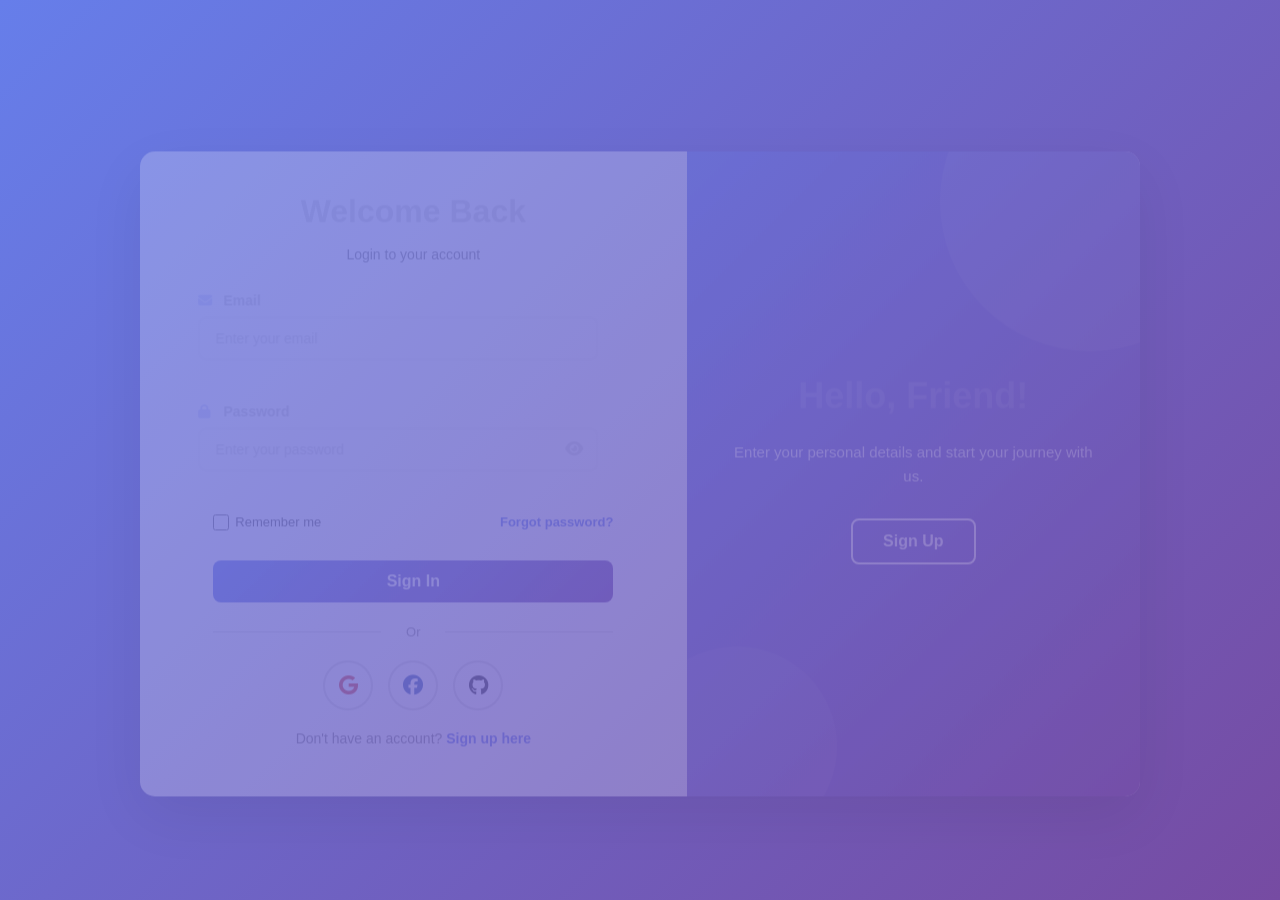
==== dashboard.html @ f2b42375 "Add files via upload" ====
<!DOCTYPE html>
<html lang="en">
<head>
    <meta charset="UTF-8">
    <meta name="viewport" content="width=device-width, initial-scale=1.0">
    <title>Dashboard - Task 2</title>
    <link rel="stylesheet" href="https://cdnjs.cloudflare.com/ajax/libs/font-awesome/6.4.0/css/all.min.css">
    <style>
        * {
            margin: 0;
            padding: 0;
            box-sizing: border-box;
        }

        body {
            font-family: 'Segoe UI', Tahoma, Geneva, Verdana, sans-serif;
            background: linear-gradient(135deg, #667eea 0%, #764ba2 100%);
            min-height: 100vh;
            padding: 20px;
        }

        .navbar {
            background: white;
            padding: 15px 30px;
            border-radius: 10px;
            box-shadow: 0 5px 20px rgba(0,0,0,0.1);
            display: flex;
            justify-content: space-between;
            align-items: center;
            margin-bottom: 30px;
            position: sticky;
            top: 20px;
            z-index: 100;
        }

        .navbar h1 {
            color: #667eea;
            font-size: 24px;
        }

        .navbar-buttons {
            display: flex;
            gap: 15px;
        }

        .btn {
            padding: 10px 20px;
            border: none;
            border-radius: 8px;
            cursor: pointer;
            font-weight: 600;
            transition: all 0.3s;
            text-decoration: none;
            display: inline-block;
        }

        .btn-primary {
            background: #667eea;
            color: white;
        }

        .btn-primary:hover {
            background: #764ba2;
            transform: translateY(-2px);
        }

        .btn-danger {
            background: #dc3545;
            color: white;
        }

        .btn-danger:hover {
            background: #c82333;
            transform: translateY(-2px);
        }

        .container {
            max-width: 1200px;
            margin: 0 auto;
        }

        .welcome-section {
            background: white;
            padding: 40px;
            border-radius: 15px;
            box-shadow: 0 10px 30px rgba(0,0,0,0.2);
            margin-bottom: 30px;
            animation: slideUp 0.6s ease-out;
        }

        @keyframes slideUp {
            from {
                opacity: 0;
                transform: translateY(30px);
            }
            to {
                opacity: 1;
                transform: translateY(0);
            }
        }

        .welcome-section h2 {
            color: #333;
            margin-bottom: 10px;
            font-size: 32px;
        }

        .welcome-section p {
            color: #888;
            font-size: 16px;
            margin-bottom: 20px;
        }

        .user-info {
            background: #f8f9fa;
            padding: 20px;
            border-radius: 10px;
            border-left: 4px solid #667eea;
        }

        .user-info strong {
            color: #667eea;
        }

        .cards-section {
            display: grid;
            grid-template-columns: repeat(auto-fit, minmax(280px, 1fr));
            gap: 25px;
            margin-bottom: 30px;
        }

        .card {
            background: white;
            padding: 30px;
            border-radius: 15px;
            box-shadow: 0 5px 20px rgba(0,0,0,0.1);
            text-align: center;
            transition: all 0.3s;
        }

        .card:hover {
            transform: translateY(-10px);
            box-shadow: 0 15px 40px rgba(0,0,0,0.2);
        }

        .card i {
            font-size: 40px;
            color: #667eea;
            margin-bottom: 15px;
        }

        .card h3 {
            color: #333;
            margin-bottom: 10px;
        }

        .card p {
            color: #888;
            font-size: 14px;
            margin-bottom: 15px;
        }

        .card a {
            color: #667eea;
            text-decoration: none;
            font-weight: 600;
        }

        .card a:hover {
            text-decoration: underline;
        }

        .stats {
            display: grid;
            grid-template-columns: repeat(auto-fit, minmax(200px, 1fr));
            gap: 20px;
            margin-top: 30px;
        }

        .stat-box {
            background: linear-gradient(135deg, #667eea 0%, #764ba2 100%);
            color: white;
            padding: 25px;
            border-radius: 10px;
            text-align: center;
        }

        .stat-box h4 {
            font-size: 28px;
            margin-bottom: 5px;
        }

        .stat-box p {
            opacity: 0.9;
            font-size: 14px;
        }

        .footer {
            text-align: center;
            color: white;
            margin-top: 40px;
            padding-top: 20px;
            border-top: 1px solid rgba(255,255,255,0.2);
        }

        @media (max-width: 768px) {
            .navbar {
                flex-direction: column;
                gap: 15px;
            }

            .navbar-buttons {
                width: 100%;
                flex-direction: column;
            }

            .navbar-buttons .btn {
                width: 100%;
                text-align: center;
            }

            .welcome-section {
                padding: 25px;
            }

            .welcome-section h2 {
                font-size: 24px;
            }

            .cards-section {
                grid-template-columns: 1fr;
            }
        }

        .toast {
            position: fixed;
            top: 20px;
            right: 20px;
            padding: 15px 25px;
            background: #28a745;
            color: white;
            border-radius: 8px;
            box-shadow: 0 5px 20px rgba(0,0,0,0.2);
            animation: slideIn 0.4s ease-out;
            z-index: 9999;
        }

        @keyframes slideIn {
            from {
                opacity: 0;
                transform: translateX(100px);
            }
            to {
                opacity: 1;
                transform: translateX(0);
            }
        }
    </style>
</head>
<body>

<!-- Navbar -->
<nav class="navbar">
    <h1>🎯 Dashboard</h1>
    <div class="navbar-buttons">
        <a href="profile.html" class="btn btn-primary">👤 My Profile</a>
        <a href="logout.php" class="btn btn-danger" onclick="return confirm('Are you sure you want to logout?')">🚪 Logout</a>
    </div>
</nav>

<!-- Main Container -->
<div class="container">
    <!-- Welcome Section -->
    <div class="welcome-section">
        <h2>Welcome to Your Dashboard!</h2>
        <p>You have successfully logged in. Here's your dashboard overview.</p>
        
        <div class="user-info">
            <p><strong>User Email:</strong> <span id="userEmail">user@example.com</span></p>
            <p><strong>Login Time:</strong> <span id="loginTime">Just now</span></p>
            <p><strong>Status:</strong> <span style="color: #28a745;">✅ Online</span></p>
        </div>
    </div>

    <!-- Statistics -->
    <div class="stats">
        <div class="stat-box">
            <h4>5</h4>
            <p>Tasks Completed</p>
        </div>
        <div class="stat-box">
            <h4>12</h4>
            <p>Projects</p>
        </div>
        <div class="stat-box">
            <h4>8</h4>
            <p>Hours Today</p>
        </div>
    </div>

    <!-- Feature Cards -->
    <div class="cards-section">
        <div class="card">
            <i class="fas fa-user-circle"></i>
            <h3>My Profile</h3>
            <p>View and edit your profile information</p>
            <a href="profile.html">View Profile →</a>
        </div>

        <div class="card">
            <i class="fas fa-cog"></i>
            <h3>Settings</h3>
            <p>Manage your account settings and preferences</p>
            <a href="#settings">Go to Settings →</a>
        </div>

        <div class="card">
            <i class="fas fa-shield-alt"></i>
            <h3>Security</h3>
            <p>Update your password and security settings</p>
            <a href="#security">Change Password →</a>
        </div>

        <div class="card">
            <i class="fas fa-bell"></i>
            <h3>Notifications</h3>
            <p>Manage your notification preferences</p>
            <a href="#notifications">View Notifications →</a>
        </div>

        <div class="card">
            <i class="fas fa-file-alt"></i>
            <h3>Reports</h3>
            <p>View your activity reports and analytics</p>
            <a href="#reports">Generate Report →</a>
        </div>

        <div class="card">
            <i class="fas fa-headset"></i>
            <h3>Support</h3>
            <p>Get help from our support team</p>
            <a href="#support">Contact Support →</a>
        </div>
    </div>

    <!-- Footer -->
    <div class="footer">
        <p>📧 Need help? <a href="mailto:support@example.com" style="color: white; text-decoration: underline;">Contact us</a></p>
        <p>© 2024 Task 2 - Login & Registration System. All rights reserved.</p>
    </div>
</div>

<script>
    // Get user data from localStorage or sessionStorage
    function loadDashboard() {
        const userData = JSON.parse(localStorage.getItem('userData') || sessionStorage.getItem('userData'));
        
        if (!userData) {
            // Redirect to login if no user data
            window.location.href = 'login.html';
            return;
        }
        
        // Display user email
        document.getElementById('userEmail').textContent = userData.email;
        
        // Display login time
        const loginTime = new Date(userData.loginTime);
        document.getElementById('loginTime').textContent = loginTime.toLocaleTimeString();
        
        // Show welcome toast
        showToast('✅ Welcome back, ' + userData.email + '!');
    }

    function showToast(message) {
        const toast = document.createElement('div');
        toast.className = 'toast';
        toast.textContent = message;
        document.body.appendChild(toast);
        
        setTimeout(() => {
            toast.remove();
        }, 3000);
    }

    // Load dashboard when page loads
    window.addEventListener('load', loadDashboard);
</script>

</body>
</html>
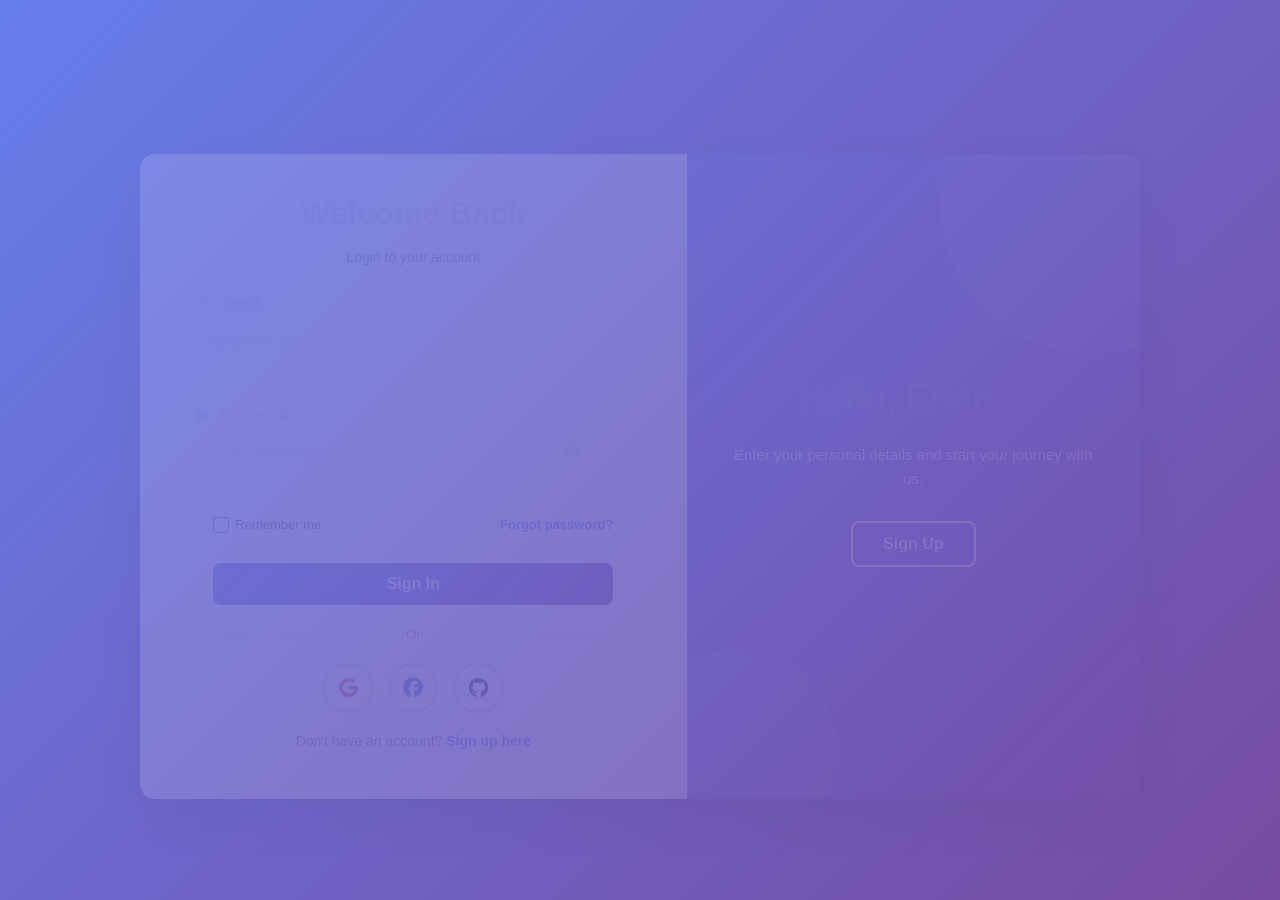
==== commit ce6a08ea: "Add files via upload" ====
--- a/dashboard.html
+++ b/dashboard.html
@@ -12,11 +12,17 @@
             box-sizing: border-box;
         }
 
+        html, body {
+            height: 100%;
+        }
+
         body {
             font-family: 'Segoe UI', Tahoma, Geneva, Verdana, sans-serif;
             background: linear-gradient(135deg, #667eea 0%, #764ba2 100%);
             min-height: 100vh;
             padding: 20px;
+            display: flex;
+            flex-direction: column;
         }
 
         .navbar {
@@ -74,9 +80,11 @@
             transform: translateY(-2px);
         }
 
-        .container {
+        .main-content {
+            flex: 1;
             max-width: 1200px;
             margin: 0 auto;
+            width: 100%;
         }
 
         .welcome-section {
@@ -195,41 +203,27 @@
             font-size: 14px;
         }
 
+        /* FOOTER */
         .footer {
             text-align: center;
             color: white;
-            margin-top: 40px;
-            padding-top: 20px;
+            margin-top: auto;
+            padding-top: 30px;
             border-top: 1px solid rgba(255,255,255,0.2);
         }
 
-        @media (max-width: 768px) {
-            .navbar {
-                flex-direction: column;
-                gap: 15px;
-            }
-
-            .navbar-buttons {
-                width: 100%;
-                flex-direction: column;
-            }
-
-            .navbar-buttons .btn {
-                width: 100%;
-                text-align: center;
-            }
-
-            .welcome-section {
-                padding: 25px;
-            }
-
-            .welcome-section h2 {
-                font-size: 24px;
-            }
-
-            .cards-section {
-                grid-template-columns: 1fr;
-            }
+        .footer p {
+            margin: 5px 0;
+            font-size: 14px;
+        }
+
+        .footer a {
+            color: white;
+            text-decoration: underline;
+        }
+
+        .footer a:hover {
+            opacity: 0.8;
         }
 
         .toast {
@@ -255,6 +249,69 @@
                 transform: translateX(0);
             }
         }
+
+        @media (max-width: 768px) {
+            body {
+                padding: 10px;
+            }
+
+            .navbar {
+                flex-direction: column;
+                gap: 15px;
+            }
+
+            .navbar-buttons {
+                width: 100%;
+                flex-direction: column;
+            }
+
+            .navbar-buttons .btn {
+                width: 100%;
+                text-align: center;
+            }
+
+            .welcome-section {
+                padding: 25px;
+            }
+
+            .welcome-section h2 {
+                font-size: 24px;
+            }
+
+            .cards-section {
+                grid-template-columns: 1fr;
+            }
+        }
+
+        @media (max-width: 480px) {
+            body {
+                padding: 5px;
+            }
+
+            .navbar {
+                padding: 15px;
+            }
+
+            .navbar h1 {
+                font-size: 20px;
+            }
+
+            .welcome-section {
+                padding: 20px;
+            }
+
+            .welcome-section h2 {
+                font-size: 20px;
+            }
+
+            .card {
+                padding: 20px;
+            }
+
+            .footer p {
+                font-size: 12px;
+            }
+        }
     </style>
 </head>
 <body>
@@ -264,12 +321,12 @@
     <h1>🎯 Dashboard</h1>
     <div class="navbar-buttons">
         <a href="profile.html" class="btn btn-primary">👤 My Profile</a>
-        <a href="logout.php" class="btn btn-danger" onclick="return confirm('Are you sure you want to logout?')">🚪 Logout</a>
+        <a href="logout.html" class="btn btn-danger" onclick="return confirm('Are you sure you want to logout?')">🚪 Logout</a>
     </div>
 </nav>
 
-<!-- Main Container -->
-<div class="container">
+<!-- Main Content -->
+<div class="main-content">
     <!-- Welcome Section -->
     <div class="welcome-section">
         <h2>Welcome to Your Dashboard!</h2>
@@ -311,43 +368,43 @@
             <i class="fas fa-cog"></i>
             <h3>Settings</h3>
             <p>Manage your account settings and preferences</p>
-            <a href="#settings">Go to Settings →</a>
+            <a href="settings.html">Go to Settings →</a>
         </div>
 
         <div class="card">
             <i class="fas fa-shield-alt"></i>
             <h3>Security</h3>
             <p>Update your password and security settings</p>
-            <a href="#security">Change Password →</a>
+            <a href="security.html">Change Password →</a>
         </div>
 
         <div class="card">
             <i class="fas fa-bell"></i>
             <h3>Notifications</h3>
             <p>Manage your notification preferences</p>
-            <a href="#notifications">View Notifications →</a>
+            <a href="notifications.html">View Notifications →</a>
         </div>
 
         <div class="card">
             <i class="fas fa-file-alt"></i>
             <h3>Reports</h3>
             <p>View your activity reports and analytics</p>
-            <a href="#reports">Generate Report →</a>
+            <a href="reports.html">Generate Report →</a>
         </div>
 
         <div class="card">
             <i class="fas fa-headset"></i>
             <h3>Support</h3>
             <p>Get help from our support team</p>
-            <a href="#support">Contact Support →</a>
+            <a href="support.html">Contact Support →</a>
         </div>
     </div>
-
-    <!-- Footer -->
-    <div class="footer">
-        <p>📧 Need help? <a href="mailto:support@example.com" style="color: white; text-decoration: underline;">Contact us</a></p>
-        <p>© 2024 Task 2 - Login & Registration System. All rights reserved.</p>
-    </div>
+</div>
+
+<!-- Footer -->
+<div class="footer">
+    <p>📧 Need help? <a href="support.html">Contact us</a></p>
+    <p>© 2024 Task 2 - Login & Registration System. All rights reserved.</p>
 </div>
 
 <script>
